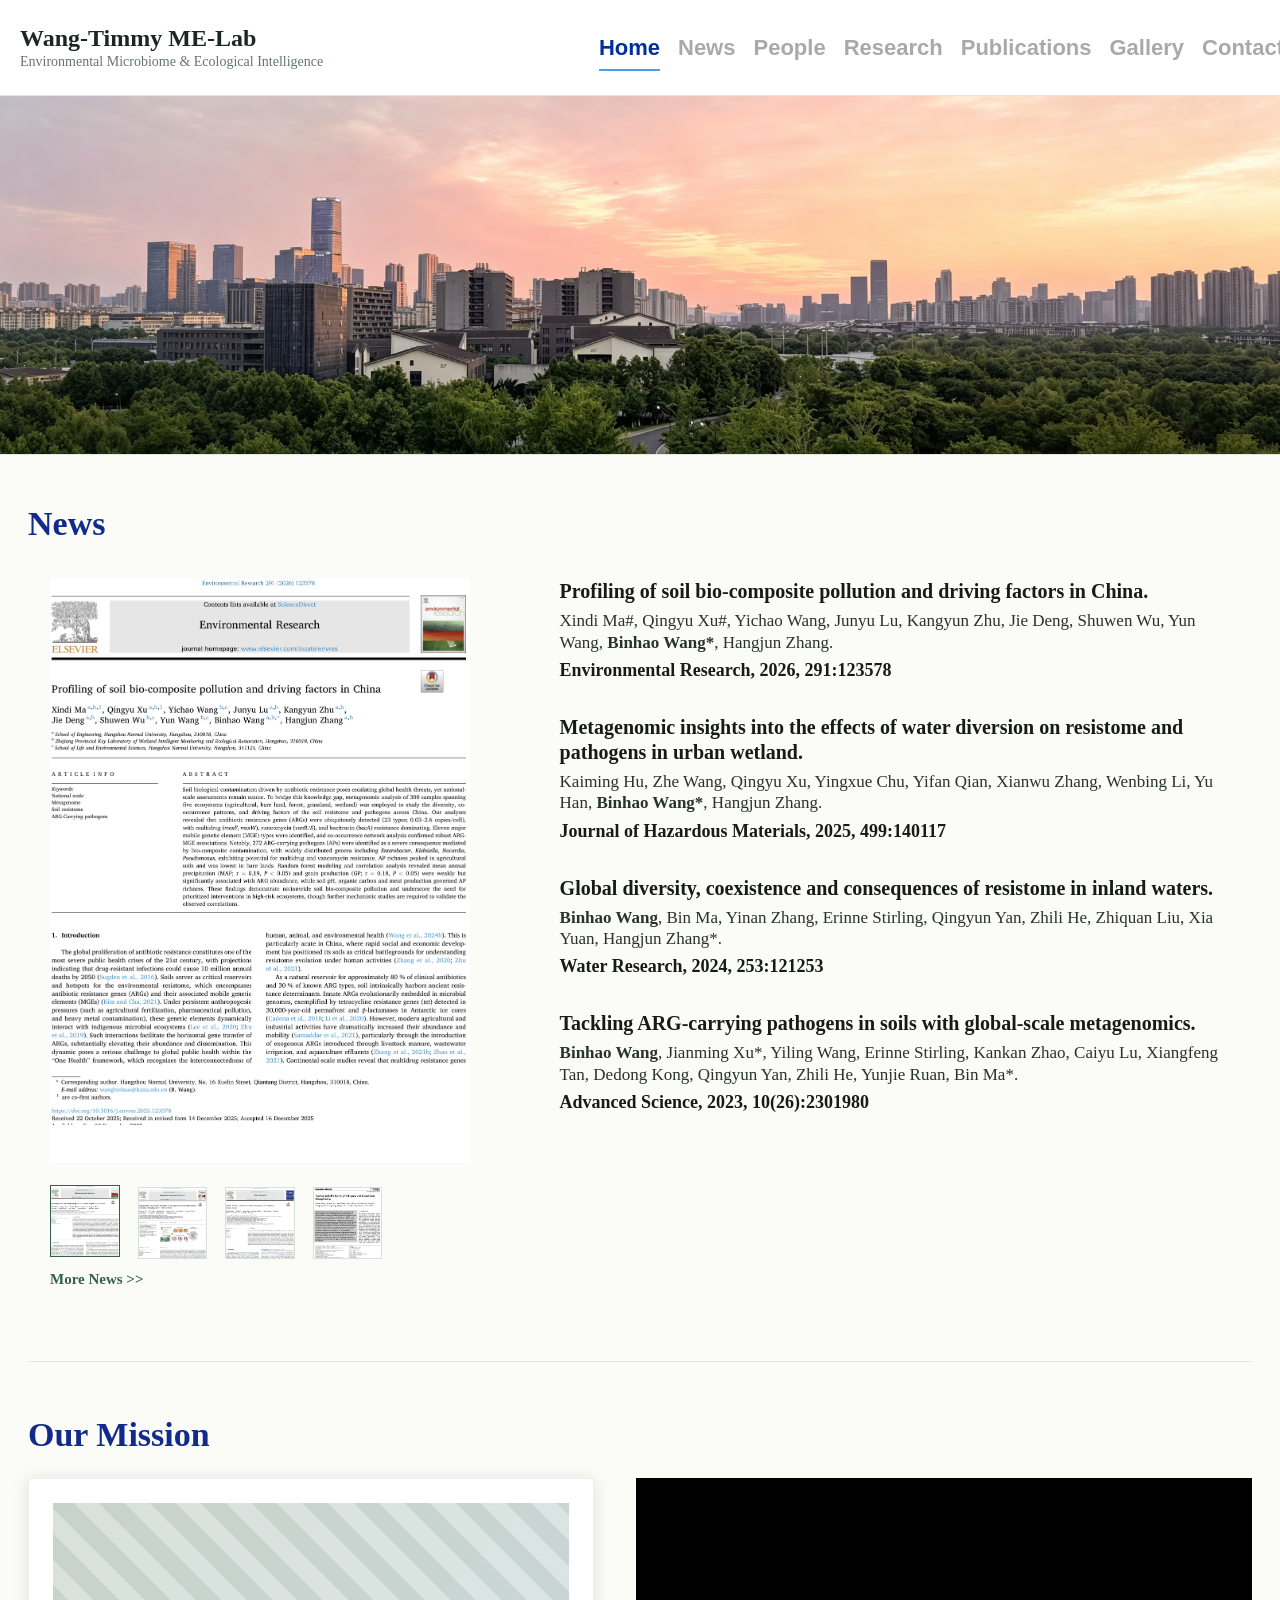
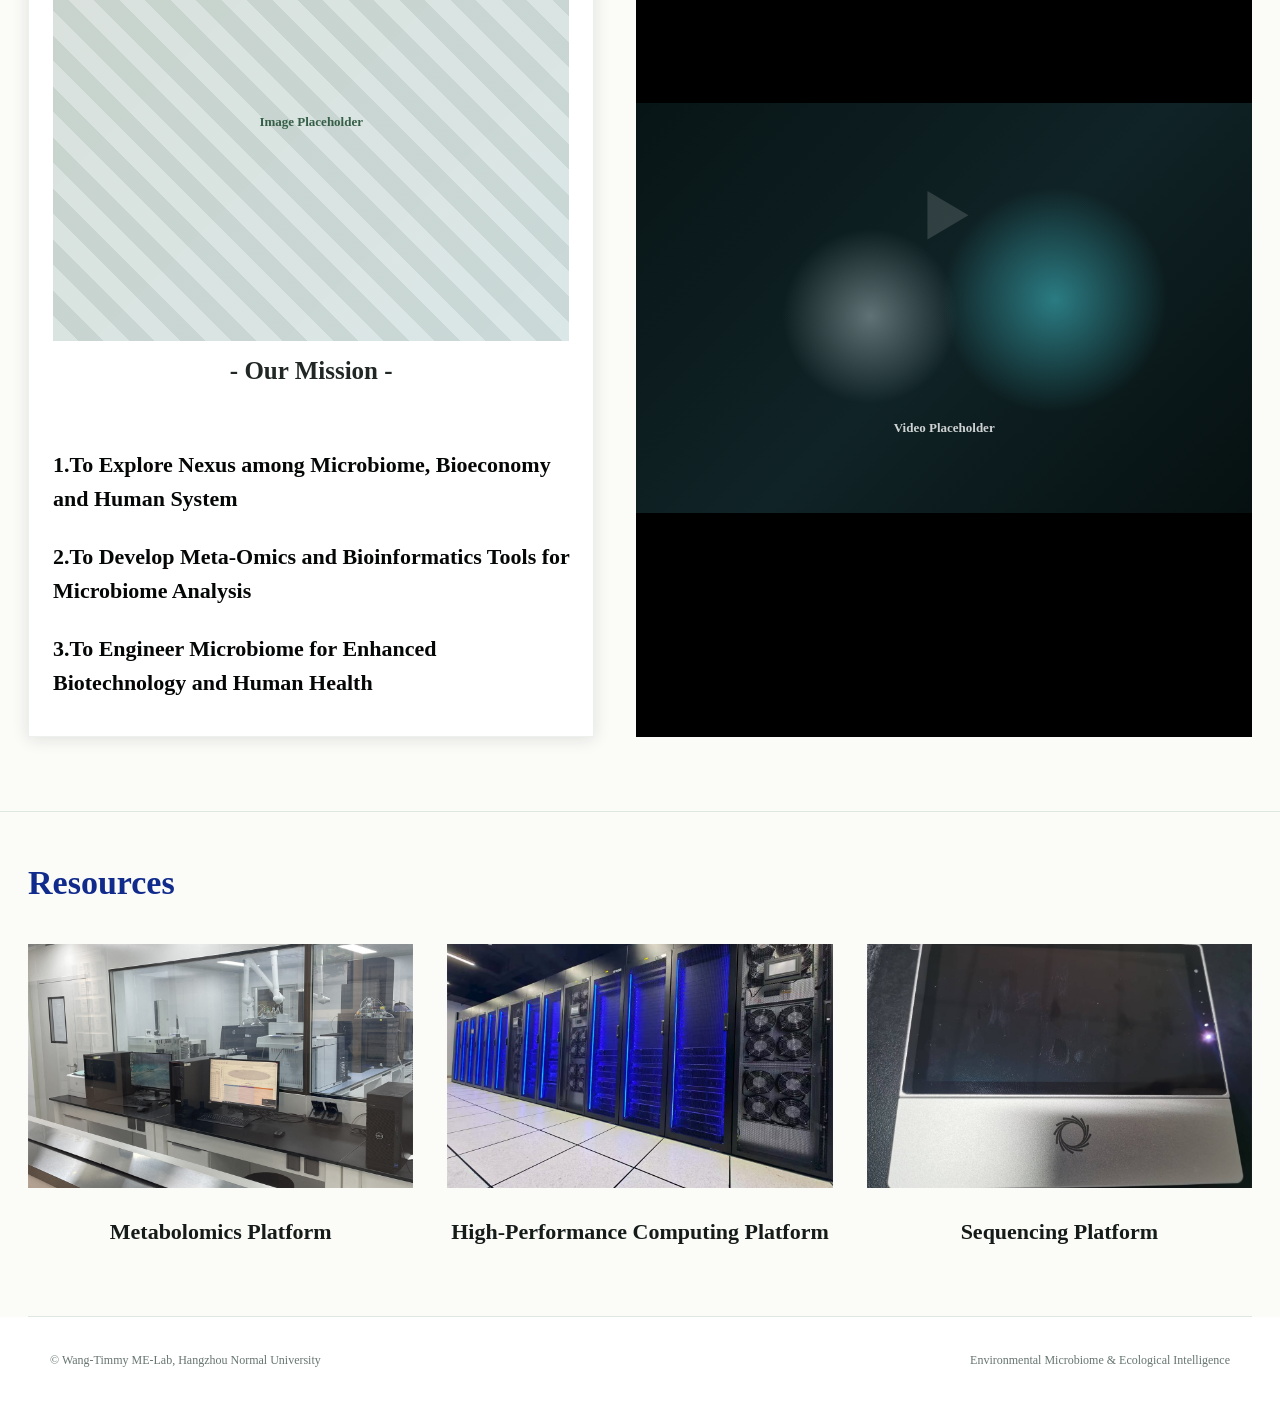
==== index.html @ 876ff4dc "Initial lab website" ====
﻿<!doctype html>
<html lang="en">
  <head>
    <meta charset="UTF-8" />
    <meta name="viewport" content="width=device-width, initial-scale=1.0" />
    <meta
      name="description"
      content="Wang-Timmy ME-Lab, Environmental Microbiome and Ecological Intelligence Laboratory at Hangzhou Normal University."
    />
    <title>Wang-Timmy ME-Lab</title>
    <link rel="stylesheet" href="styles.css" />
  </head>
  <body class="home-page">
    <header class="site-header" data-header>
      <a class="brand" href="index.html" aria-label="Wang-Timmy ME-Lab home">
        <span>
          <strong>Wang-Timmy ME-Lab</strong>
          <small>Environmental Microbiome & Ecological Intelligence</small>
        </span>
      </a>

      <button class="nav-toggle" type="button" aria-label="Open navigation" aria-expanded="false" data-nav-toggle>
        <span></span><span></span><span></span>
      </button>

      <nav class="main-nav" aria-label="Primary navigation" data-nav>
        <a class="is-active" href="index.html">Home</a>
        <a href="news.html">News</a>
        <a href="people.html">People</a>
        <a href="research.html">Research</a>
        <a href="publications.html">Publications</a>
        <a href="gallery.html">Gallery</a>
        <a href="contact.html">Contact</a>
      </nav>
    </header>

    <main>
      <section class="home-hero" aria-label="City and campus panorama">
        <img src="assets/home-city-panorama.png" alt="A panoramic city skyline at sunset with campus buildings and green landscape" />
      </section>

      <section class="home-section news-section" id="news">
        <h1 class="news-heading">News</h1>
        <div class="news-feature-layout">
          <section class="paper-carousel" aria-label="Featured paper covers">
            <div class="paper-stage" data-carousel-stage>
              <article class="paper-slide is-active" data-carousel-slide>
                <img
                  src="assets/paper-environmental-research-2026-cropped.png"
                  alt="First page of the Environmental Research article on soil bio-composite pollution in China"
                />
              </article>
              <article class="paper-slide" data-carousel-slide>
                <img
                  src="assets/paper-jhm-2025-cropped.png"
                  alt="First page of the Journal of Hazardous Materials article on water replenishment, resistome, and pathogens in urban wetland"
                />
              </article>
              <article class="paper-slide" data-carousel-slide>
                <img
                  src="assets/paper-water-research-2024-cropped.png"
                  alt="First page of the Water Research article on resistome in inland waters"
                />
              </article>
              <article class="paper-slide" data-carousel-slide>
                <img
                  src="assets/paper-advanced-science-2023-cropped.png"
                  alt="First page of the Advanced Science article on soil ARG-carrying pathogens"
                />
              </article>
            </div>
            <div class="paper-thumbs" aria-label="Paper cover thumbnails">
              <button class="is-active" type="button" data-carousel-dot aria-label="Show paper cover 1">
                <img src="assets/paper-environmental-research-2026-cropped.png" alt="" />
              </button>
              <button type="button" data-carousel-dot aria-label="Show paper cover 2">
                <img src="assets/paper-jhm-2025-cropped.png" alt="" />
              </button>
              <button type="button" data-carousel-dot aria-label="Show paper cover 3">
                <img src="assets/paper-water-research-2024-cropped.png" alt="" />
              </button>
              <button type="button" data-carousel-dot aria-label="Show paper cover 4">
                <img src="assets/paper-advanced-science-2023-cropped.png" alt="" />
              </button>
            </div>
          </section>

          <section class="news-list" aria-label="Featured publications">
            <article class="news-row">
              <a href="publications.html">
                <h3>Profiling of soil bio-composite pollution and driving factors in China.</h3>
                <p>
                  Xindi Ma#, Qingyu Xu#, Yichao Wang, Junyu Lu, Kangyun Zhu, Jie Deng, Shuwen Wu, Yun Wang,
                  <strong>Binhao Wang*</strong>, Hangjun Zhang.
                </p>
              </a>
              <time datetime="2026">Environmental Research, 2026, 291:123578</time>
            </article>
            <article class="news-row">
              <a href="publications.html">
                <h3>Metagenomic insights into the effects of water diversion on resistome and pathogens in urban wetland.</h3>
                <p>
                  Kaiming Hu, Zhe Wang, Qingyu Xu, Yingxue Chu, Yifan Qian, Xianwu Zhang, Wenbing Li, Yu Han,
                  <strong>Binhao Wang*</strong>, Hangjun Zhang.
                </p>
              </a>
              <time datetime="2025">Journal of Hazardous Materials, 2025, 499:140117</time>
            </article>
            <article class="news-row">
              <a href="publications.html">
                <h3>Global diversity, coexistence and consequences of resistome in inland waters.</h3>
                <p>
                  <strong>Binhao Wang</strong>, Bin Ma, Yinan Zhang, Erinne Stirling, Qingyun Yan, Zhili He,
                  Zhiquan Liu, Xia Yuan, Hangjun Zhang*.
                </p>
              </a>
              <time datetime="2024">Water Research, 2024, 253:121253</time>
            </article>
            <article class="news-row">
              <a href="publications.html">
                <h3>Tackling ARG-carrying pathogens in soils with global-scale metagenomics.</h3>
                <p>
                  <strong>Binhao Wang</strong>, Jianming Xu*, Yiling Wang, Erinne Stirling, Kankan Zhao, Caiyu Lu,
                  Xiangfeng Tan, Dedong Kong, Qingyun Yan, Zhili He, Yunjie Ruan, Bin Ma*.
                </p>
              </a>
              <time datetime="2023">Advanced Science, 2023, 10(26):2301980</time>
            </article>
          </section>
        </div>
        <a class="more-link" href="news.html">More News &gt;&gt;</a>
      </section>

      <section class="home-section mission-section" id="mission">
        <h2 class="mission-heading">Our Mission</h2>
        <div class="mission-layout">
          <article class="mission-card">
            <div class="mission-image-placeholder" aria-label="Lab group photo placeholder">
              <span>Image Placeholder</span>
            </div>
            <h3>- Our Mission -</h3>
            <ol class="mission-list">
              <li>To Explore Nexus among Microbiome, Bioeconomy and Human System</li>
              <li>To Develop Meta-Omics and Bioinformatics Tools for Microbiome Analysis</li>
              <li>To Engineer Microbiome for Enhanced Biotechnology and Human Health</li>
            </ol>
          </article>
          <aside class="mission-video-placeholder" aria-label="Mission video placeholder">
            <div>
              <span>Video Placeholder</span>
            </div>
          </aside>
        </div>
      </section>

      <section class="home-section resources-section" id="resources">
        <h2 class="resources-heading">Resources</h2>
        <div class="resource-grid">
          <article class="resource-card">
            <img src="assets/resource-metabolomics-platform.png" alt="Metabolomics Platform" />
            <h3>Metabolomics Platform</h3>
          </article>
          <article class="resource-card">
            <img src="assets/resource-hpc-platform.png" alt="High-Performance Computing Platform" />
            <h3>High-Performance Computing Platform</h3>
          </article>
          <article class="resource-card">
            <img src="assets/resource-sequencing-platform.png" alt="Sequencing Platform" />
            <h3>Sequencing Platform</h3>
          </article>
        </div>
      </section>
    </main>

    <footer class="site-footer">
      <p>&copy; Wang-Timmy ME-Lab, Hangzhou Normal University</p>
      <p>Environmental Microbiome & Ecological Intelligence</p>
    </footer>

    <script src="script.js"></script>
  </body>
</html>
---- styles.css ----
:root {
  --ink: #1b2722;
  --muted: #66756f;
  --line: #dfe7e2;
  --paper: #fbfbf8;
  --white: #ffffff;
  --soft: #eef5f1;
  --moss: #355f47;
  --moss-light: #6c927b;
  --water: #267d8f;
  --gold: #b98731;
  --max: 1180px;
  --shadow: 0 18px 50px rgba(27, 39, 34, 0.1);
}

* {
  box-sizing: border-box;
}

[hidden] {
  display: none !important;
}

html {
  scroll-behavior: smooth;
}

body {
  margin: 0;
  color: var(--ink);
  background: var(--paper);
  font-family: Georgia, "Times New Roman", serif;
  line-height: 1.62;
}

body.nav-open {
  overflow: hidden;
}

body.lightbox-open {
  overflow: hidden;
}

img {
  display: block;
  max-width: 100%;
}

a {
  color: inherit;
  text-decoration: none;
}

.site-header {
  position: relative;
  z-index: 10;
  display: flex;
  align-items: center;
  justify-content: space-between;
  min-height: 96px;
  padding: 18px max(20px, calc((100vw - 1320px) / 2));
  background: rgba(255, 255, 255, 0.96);
  border-bottom: 1px solid var(--line);
  transition: box-shadow 180ms ease;
}

.site-header.is-scrolled {
  box-shadow: var(--shadow);
}

.brand {
  display: inline-flex;
  align-items: center;
  min-width: 430px;
}

.brand strong,
.brand small {
  display: block;
}

.brand strong {
  font-size: 27px;
  line-height: 1.15;
}

.brand small {
  color: var(--muted);
  font-size: 16px;
  line-height: 1.25;
}

.main-nav {
  display: flex;
  align-items: center;
  justify-content: flex-end;
  gap: 18px;
  font-family: "Segoe UI", "Helvetica Neue", Arial, sans-serif;
  font-size: 22px;
  font-weight: 700;
  margin-left: auto;
  transform: translateX(24px);
}

.main-nav a {
  position: relative;
  padding: 8px 0;
  color: #a9a9a9;
}

.main-nav a::after {
  position: absolute;
  left: 0;
  bottom: 2px;
  width: 0;
  height: 2px;
  content: "";
  background: #4b9ee8;
  transition: width 160ms ease;
}

.main-nav a:hover,
.main-nav a.is-active {
  color: #002f9f;
}

.main-nav a:hover::after,
.main-nav a.is-active::after {
  width: 100%;
}

.nav-toggle {
  display: none;
  width: 42px;
  height: 42px;
  padding: 0;
  border: 1px solid var(--line);
  border-radius: 4px;
  background: var(--white);
}

.nav-toggle span {
  display: block;
  width: 20px;
  height: 2px;
  margin: 5px auto;
  background: var(--ink);
}

.home-hero {
  width: 100%;
  background: #dcefe8;
  border-bottom: 1px solid var(--line);
}

.home-hero img {
  width: 100%;
  height: clamp(260px, 28vw, 450px);
  object-fit: cover;
  object-position: center center;
}

.section-kicker {
  margin: 0 0 12px;
  color: var(--gold);
  font-size: 12px;
  font-weight: 700;
  letter-spacing: 0.02em;
  text-transform: uppercase;
}

.home-section {
  width: min(var(--max), calc(100% - 56px));
  margin: 0 auto;
  padding: 70px 0;
  border-bottom: 1px solid var(--line);
}

.news-section {
  width: min(1480px, calc(100% - 56px));
  padding-top: 52px;
}

.news-heading {
  margin: 0 0 38px;
  color: #102b8c;
  font-family: Georgia, "Times New Roman", serif;
  font-size: 46px;
  font-weight: 700;
  line-height: 1;
}

.news-feature-layout {
  display: grid;
  grid-template-columns: minmax(320px, 420px) minmax(560px, 1fr);
  gap: clamp(46px, 7vw, 110px);
  align-items: start;
  max-width: 1180px;
  margin: 0 auto;
}

.paper-carousel {
  min-width: 0;
}

.paper-stage {
  position: relative;
  aspect-ratio: 0.72;
  min-height: 0;
  overflow: hidden;
  background: var(--white);
  border: 0;
}

.paper-slide {
  position: absolute;
  inset: 0;
  opacity: 0;
  transition: opacity 260ms ease;
}

.paper-slide.is-active {
  opacity: 1;
}

.paper-slide img {
  width: 100%;
  height: 100%;
  object-fit: contain;
  object-position: top center;
  background: var(--white);
}

.paper-cover-placeholder {
  display: grid;
  align-content: start;
  height: 100%;
  padding: 34px;
  background:
    linear-gradient(#dd4938 0 7px, transparent 7px),
    linear-gradient(180deg, #ffffff, #f6f6f3);
  border: 1px solid #f0f0ed;
}

.paper-cover-placeholder span {
  display: block;
  margin-top: 14px;
  color: #111;
  font-family: Georgia, "Times New Roman", serif;
  font-size: 27px;
  font-weight: 700;
  letter-spacing: -0.02em;
}

.paper-cover-placeholder strong {
  display: block;
  max-width: 600px;
  margin-top: 72px;
  color: #111;
  font-size: clamp(32px, 3.5vw, 54px);
  line-height: 1.07;
}

.paper-cover-placeholder small {
  align-self: end;
  margin-top: auto;
  color: #8b9691;
  font-size: 14px;
}

.paper-thumbs {
  display: grid;
  grid-template-columns: repeat(5, 1fr);
  gap: 18px;
  margin-top: 24px;
}

.paper-thumbs button {
  height: 72px;
  padding: 0;
  cursor: pointer;
  overflow: hidden;
  background: var(--white);
  border: 1px solid #d8e0db;
  transition: border-color 160ms ease, transform 160ms ease;
}

.paper-thumbs button img {
  width: 100%;
  height: 100%;
  object-fit: cover;
  object-position: top center;
}

.paper-thumbs button:hover,
.paper-thumbs button.is-active {
  border-color: var(--moss);
  transform: translateY(-2px);
}

.section-title {
  display: grid;
  grid-template-columns: 260px 1fr;
  gap: 56px;
  align-items: start;
}

.section-title h2 {
  margin: 0;
  font-size: clamp(32px, 3.6vw, 50px);
  font-weight: 500;
  line-height: 1.08;
}

.news-list {
  margin-top: 0;
  border-top: 0;
}

.news-row {
  display: block;
  padding: 0 0 30px;
  border-bottom: 0;
}

.news-row h3 {
  margin: 0 0 6px;
  color: #161b1a;
  font-family: Georgia, "Times New Roman", serif;
  font-size: 23px;
  font-weight: 700;
  line-height: 1.25;
  transition: color 160ms ease;
}

.news-row p {
  max-width: 760px;
  margin: 0;
  color: #28322e;
  font-size: 20px;
  line-height: 1.25;
}

.news-row time {
  display: block;
  margin-top: 3px;
  color: #161b1a;
  font-size: 21px;
  font-weight: 700;
  text-align: left;
}

.news-row:hover h3 {
  color: var(--moss);
}

.more-link {
  display: inline-flex;
  margin-top: 8px;
  color: var(--moss);
  font-weight: 700;
}

.mission-section {
  width: 100%;
  max-width: none;
  padding: 56px max(28px, calc((100vw - 1480px) / 2)) 74px;
  background: var(--paper);
}

.mission-heading {
  margin: 0 0 26px;
  color: #102b8c;
  font-family: Georgia, "Times New Roman", serif;
  font-size: 46px;
  font-weight: 700;
  line-height: 1;
}

.mission-layout {
  display: grid;
  grid-template-columns: minmax(440px, 0.92fr) minmax(520px, 1fr);
  gap: 42px;
  align-items: stretch;
}

.mission-card {
  padding: 24px 24px 36px;
  background: var(--white);
  border: 1px solid #edf0ed;
  box-shadow: 0 2px 16px rgba(27, 39, 34, 0.12);
}

.mission-image-placeholder {
  display: grid;
  place-items: center;
  min-height: 438px;
  background:
    linear-gradient(135deg, rgba(53, 95, 71, 0.14), rgba(38, 125, 143, 0.12)),
    repeating-linear-gradient(45deg, rgba(255, 255, 255, 0.72) 0 18px, rgba(255, 255, 255, 0.22) 18px 36px),
    #d7ded9;
}

.mission-image-placeholder span {
  color: var(--moss);
  font-size: 15px;
  font-weight: 700;
}

.mission-card h3 {
  margin: 10px 0 56px;
  color: #202725;
  font-size: 30px;
  font-weight: 700;
  text-align: center;
}

.mission-list {
  display: grid;
  gap: 24px;
  margin: 0;
  padding: 0;
  list-style: none;
  counter-reset: mission;
}

.mission-list li {
  counter-increment: mission;
  color: #050706;
  font-family: Georgia, "Times New Roman", serif;
  font-size: 26px;
  font-weight: 700;
  line-height: 1.55;
}

.mission-list li::before {
  content: counter(mission) ".";
}

.mission-video-placeholder {
  display: grid;
  min-height: 680px;
  background: #000;
}

.mission-video-placeholder div {
  display: grid;
  place-items: center;
  align-self: center;
  min-height: 410px;
  background:
    radial-gradient(circle at 68% 48%, rgba(60, 180, 190, 0.62), transparent 24%),
    radial-gradient(circle at 38% 52%, rgba(230, 245, 250, 0.38), transparent 20%),
    linear-gradient(135deg, #081516, #102326 52%, #061010);
}

.mission-video-placeholder span {
  color: rgba(255, 255, 255, 0.8);
  font-size: 17px;
  font-weight: 700;
}

.mission-video-placeholder div::before {
  width: 76px;
  height: 76px;
  margin-bottom: 14px;
  content: "";
  background: rgba(255, 255, 255, 0.14);
  clip-path: polygon(28% 18%, 28% 82%, 82% 50%);
}

.resources-section {
  width: min(1480px, calc(100% - 56px));
  padding-top: 54px;
}

.resources-heading {
  margin: 0 0 44px;
  color: #102b8c;
  font-family: Georgia, "Times New Roman", serif;
  font-size: 46px;
  font-weight: 700;
  line-height: 1;
}

.resource-grid {
  display: grid;
  grid-template-columns: repeat(3, 1fr);
  gap: 34px;
  margin-top: 0;
}

.resource-card {
  background: transparent;
}

.resource-card:hover {
  transform: none;
  box-shadow: none;
}

.resource-card img {
  width: 100%;
  aspect-ratio: 1200 / 760;
  object-fit: cover;
  background: var(--white);
}

.resource-placeholder {
  position: relative;
  height: clamp(210px, 20vw, 330px);
  overflow: hidden;
  background:
    linear-gradient(135deg, rgba(53, 95, 71, 0.16), rgba(38, 125, 143, 0.18)),
    repeating-linear-gradient(45deg, rgba(255, 255, 255, 0.68) 0 18px, rgba(255, 255, 255, 0.22) 18px 36px),
    #d7ded9;
}

.resource-placeholder::after {
  position: absolute;
  inset: 50% auto auto 50%;
  content: "Image Placeholder";
  color: var(--moss);
  font-size: 13px;
  font-weight: 700;
  transform: translate(-50%, -50%);
  white-space: nowrap;
}

.resource-card h3 {
  margin: 30px 0 0;
  color: #151b19;
  font-size: 26px;
  font-weight: 700;
  line-height: 1.25;
  text-align: center;
}

.home-page .brand strong {
  font-size: 24px;
}

.home-page .brand small {
  font-size: 14px;
}

.home-page .main-nav {
  gap: 18px;
  transform: translateX(24px);
}

.home-page .news-heading,
.home-page .mission-heading,
.home-page .resources-heading {
  font-size: 34px;
}

.home-page .news-row h3 {
  font-size: 20px;
}

.home-page .news-row p {
  font-size: 17px;
}

.home-page .news-row time {
  font-size: 18px;
}

.home-page .more-link {
  display: flex;
  width: min(1180px, 100%);
  margin: 8px auto 0;
  font-size: 15px;
}

.home-page .mission-image-placeholder span,
.home-page .mission-video-placeholder span {
  font-size: 13px;
}

.home-page .mission-card h3 {
  font-size: 25px;
}

.home-page .mission-list li {
  font-size: 22px;
}

.home-page .resource-card h3 {
  font-size: 22px;
}

.home-page .site-footer {
  font-size: 12px;
}

.site-footer {
  display: flex;
  justify-content: space-between;
  gap: 24px;
  padding: 34px max(28px, calc((100vw - var(--max)) / 2));
  color: var(--muted);
  background: var(--white);
  font-size: 13px;
}

.site-footer p {
  margin: 0;
}

.news-page {
  width: min(1180px, calc(100% - 64px));
  margin: 0 auto;
  transform: translateX(40px);
  padding: 74px 0 70px;
}

.page-news-heading {
  margin: 0 0 44px;
  color: #102b8c;
  font-family: Georgia, "Times New Roman", serif;
  font-size: 52px;
  font-weight: 700;
  line-height: 1;
}

.news-page-list {
  display: grid;
  gap: 52px;
}

.news-page-item {
  display: grid;
  grid-template-columns: minmax(320px, 460px) minmax(380px, 1fr);
  gap: clamp(36px, 5vw, 82px);
  align-items: center;
}

.news-page-image-placeholder {
  display: grid;
  place-items: center;
  min-height: 420px;
  background:
    linear-gradient(135deg, rgba(53, 95, 71, 0.16), rgba(38, 125, 143, 0.18)),
    repeating-linear-gradient(45deg, rgba(255, 255, 255, 0.68) 0 18px, rgba(255, 255, 255, 0.22) 18px 36px),
    #d7ded9;
}

.news-page-image-placeholder span {
  color: var(--moss);
  font-size: 15px;
  font-weight: 700;
}

.news-photo-carousel {
  position: relative;
  width: min(460px, 100%);
  min-width: 0;
}

.news-photo-stage {
  position: relative;
  aspect-ratio: 900 / 620;
  overflow: hidden;
  background: var(--white);
}

.news-image-button {
  position: absolute;
  inset: 0;
  display: block;
  width: 100%;
  height: 100%;
  padding: 0;
  cursor: zoom-in;
  overflow: hidden;
  background: var(--white);
  border: 0;
  opacity: 0;
  transition: opacity 220ms ease;
}

.news-image-button.is-active {
  opacity: 1;
  z-index: 1;
}

.news-image-button img {
  width: 100%;
  height: 100%;
  aspect-ratio: 900 / 620;
  object-fit: cover;
  background: var(--white);
  transition: transform 180ms ease, filter 180ms ease;
}

.news-image-button:hover img {
  filter: brightness(1.04);
  transform: scale(1.025);
}

.news-photo-nav {
  position: absolute;
  top: 50%;
  z-index: 3;
  display: grid;
  place-items: center;
  width: 38px;
  height: 38px;
  padding: 0;
  cursor: pointer;
  color: var(--white);
  background: rgba(17, 27, 23, 0.56);
  border: 1px solid rgba(255, 255, 255, 0.42);
  font-family: Georgia, "Times New Roman", serif;
  font-size: 26px;
  line-height: 1;
  transform: translateY(-50%);
}

.news-photo-prev {
  left: 12px;
}

.news-photo-next {
  right: 12px;
}

.news-photo-dots {
  display: flex;
  justify-content: center;
  gap: 8px;
  margin-top: 14px;
}

.news-photo-dots button {
  width: 9px;
  height: 9px;
  padding: 0;
  cursor: pointer;
  background: #c7d6cf;
  border: 0;
  border-radius: 50%;
}

.news-photo-dots button.is-active {
  background: var(--moss);
}

.image-lightbox {
  position: fixed;
  inset: 0;
  z-index: 100;
  display: grid;
  place-items: center;
  padding: 48px;
  background: rgba(6, 12, 10, 0.82);
}

.image-lightbox[hidden] {
  display: none;
}

.image-lightbox img {
  max-width: min(1100px, 92vw);
  max-height: 86vh;
  object-fit: contain;
  background: var(--white);
}

.image-lightbox-close {
  position: fixed;
  top: 20px;
  right: 24px;
  width: 44px;
  height: 44px;
  cursor: pointer;
  color: var(--white);
  background: rgba(255, 255, 255, 0.12);
  border: 1px solid rgba(255, 255, 255, 0.36);
  font-size: 34px;
  line-height: 1;
}

.news-page-copy {
  display: grid;
  justify-items: center;
  text-align: center;
}

.news-page-item-compact .news-page-copy {
  align-self: stretch;
  align-content: center;
}

.news-page-item-compact .news-page-copy p {
  margin-top: 0;
}

.news-page-item-compact .news-page-copy time {
  margin-top: 28px;
}

.news-page-copy h2 {
  max-width: 680px;
  margin: 0;
  color: #111;
  font-size: 22px;
  font-weight: 500;
  line-height: 1.35;
}

.news-page-copy p {
  max-width: 600px;
  margin: 44px 0 0;
  color: #111;
  font-size: 20px;
  line-height: 1.35;
}

.news-page-copy time {
  display: block;
  margin-top: 34px;
  color: #111;
  font-size: 20px;
  line-height: 1;
}

.people-page {
  min-height: calc(100vh - 96px);
  padding: 98px max(28px, calc((100vw - 1120px) / 2)) 100px;
  background: var(--white);
}

.pi-profile {
  display: grid;
  grid-template-columns: 360px minmax(420px, 1fr);
  gap: 36px;
  align-items: center;
}

.pi-photo-panel {
  overflow: hidden;
  border-radius: 0;
  box-shadow: none;
}

.pi-photo-panel img {
  width: 100%;
  height: 540px;
  object-fit: cover;
  object-position: center top;
}

.pi-copy {
  min-width: 0;
  color: #222;
}

.pi-copy h1 {
  margin: 0 0 10px;
  color: #000;
  font-family: Georgia, "Times New Roman", serif;
  font-size: 28px;
  font-weight: 700;
  line-height: 1.2;
}

.pi-role {
  margin: 0 0 76px;
  color: #2b2b2b;
  font-size: 28px;
  line-height: 1.3;
}

.pi-contact-block {
  margin-top: 46px;
  color: #2b2b2b;
  font-size: 24px;
  line-height: 1.45;
}

.pi-contact-block p {
  margin: 0 0 10px;
}

.pi-contact-block strong {
  color: #000;
  font-weight: 500;
}

.pi-contact-block a {
  color: #0047ff;
  text-decoration: underline;
}

.student-section {
  margin-top: 84px;
}

.student-section h2 {
  margin: 0 0 42px;
  color: #102b8c;
  font-size: 32px;
  font-weight: 800;
  line-height: 1.15;
}

.student-grid {
  display: grid;
  grid-template-columns: repeat(auto-fit, minmax(220px, 260px));
  gap: 42px;
  align-items: start;
}

.student-card {
  text-align: center;
}

.student-photo {
  display: flex;
  align-items: center;
  justify-content: center;
  width: 100%;
  aspect-ratio: 3 / 4;
  overflow: hidden;
  background: #eef5f8;
}

.student-photo img {
  width: 100%;
  height: 100%;
  object-fit: contain;
  object-position: center;
}

.student-card h3 {
  margin: 22px 0 7px;
  color: #000;
  font-size: 20px;
  font-weight: 800;
  line-height: 1.2;
}

.student-card p {
  margin: 0;
  color: #222;
  font-size: 18px;
  line-height: 1.35;
}

.research-page {
  min-height: calc(100vh - 96px);
  padding: 0 max(28px, calc((100vw - 1500px) / 2)) 88px;
  background: var(--white);
}

.research-intro {
  padding-top: 0;
}

.research-bar {
  display: flex;
  align-items: center;
  min-height: 58px;
  padding: 0 8px;
  background: #cfe6cc;
}

.research-bar h1 {
  margin: 0;
  color: #18251f;
  font-family: Georgia, "Times New Roman", serif;
  font-size: 22px;
  font-weight: 700;
  line-height: 1;
  text-decoration: underline;
}

.research-intro-copy {
  padding: 24px 22px 26px;
  color: #000;
  font-size: 22px;
  line-height: 1.5;
}

.research-intro-copy p {
  margin: 0 0 4px;
}

.research-intro-copy ol {
  display: grid;
  gap: 4px;
  margin: 0;
  padding-left: 40px;
}

.research-intro-copy li {
  padding-left: 2px;
}

.research-topic {
  padding-top: 20px;
}

.research-domain-title {
  margin: 0 0 46px;
  color: #cf3b48;
  font-size: 24px;
  font-weight: 700;
  line-height: 1.2;
  text-align: center;
}

.research-topic h2 {
  margin: 0 0 64px;
  color: #102b8c;
  font-family: Georgia, "Times New Roman", serif;
  font-size: 24px;
  font-weight: 700;
  line-height: 1.25;
}

.research-figure {
  width: min(820px, 100%);
  margin: 0 auto;
}

.research-figure img {
  width: 100%;
  height: auto;
  border: 0;
}

.research-figure figcaption {
  margin-top: 18px;
  color: #2c3833;
  font-size: 14px;
  line-height: 1.45;
  text-align: center;
}

.publications-page {
  width: min(1320px, calc(100% - 64px));
  margin: 0 auto;
  padding: 56px 0 88px;
}

.publications-hero {
  display: grid;
  gap: 12px;
  padding-bottom: 36px;
  border-bottom: 1px solid var(--line);
}

.publications-hero h1 {
  margin: 0;
  color: #102b8c;
  font-family: Georgia, "Times New Roman", serif;
  font-size: clamp(38px, 4vw, 56px);
  font-weight: 700;
  line-height: 1;
}

.publications-hero p:last-child {
  max-width: 780px;
  margin: 0;
  color: #293632;
  font-size: 20px;
  line-height: 1.45;
}

.publication-section {
  padding-top: 44px;
}

.publication-section-head {
  display: flex;
  align-items: end;
  justify-content: space-between;
  gap: 24px;
  margin-bottom: 20px;
}

.publication-section-head h2 {
  margin: 0;
  color: #16231f;
  font-family: Georgia, "Times New Roman", serif;
  font-size: 30px;
  font-weight: 700;
  line-height: 1.15;
}

.publication-section-head span {
  color: var(--muted);
  font-size: 15px;
  line-height: 1.4;
  white-space: nowrap;
}

.publication-records {
  display: grid;
  gap: 0;
  margin: 0;
  padding: 0;
  list-style: none;
  counter-reset: publication;
}

.publication-record {
  display: grid;
  grid-template-columns: 76px 1fr;
  gap: 22px;
  padding: 19px 0;
  border-top: 1px solid var(--line);
  counter-increment: publication;
}

.publication-record:last-child {
  border-bottom: 1px solid var(--line);
}

.publication-record p {
  position: relative;
  margin: 0;
  color: #17201d;
  font-size: 18px;
  line-height: 1.45;
}

.publication-record p::before {
  content: counter(publication) ". ";
  color: #102b8c;
  font-weight: 700;
}

.publication-video-link {
  display: inline-flex;
  align-items: center;
  margin-left: 10px;
  color: #102b8c;
  font-weight: 700;
  text-decoration: underline;
  text-underline-offset: 3px;
}

.publication-video-link:hover {
  color: var(--moss);
}

.publication-year {
  display: inline-flex;
  align-items: center;
  justify-content: center;
  align-self: start;
  min-height: 30px;
  padding: 3px 8px;
  color: #102b8c;
  background: #eef5f1;
  border: 1px solid #d7e6dd;
  font-size: 14px;
  font-weight: 700;
  line-height: 1;
  text-align: center;
  white-space: nowrap;
}

.patent-section .publication-record p {
  font-family: Georgia, "Times New Roman", "SimSun", serif;
}

.video-section {
  scroll-margin-top: 24px;
}

.publication-video-grid {
  display: grid;
  grid-template-columns: repeat(auto-fill, minmax(220px, 1fr));
  gap: 24px;
  align-items: start;
}

.publication-video-card {
  position: relative;
  min-width: 0;
  overflow: hidden;
  scroll-margin-top: 120px;
  border: 2px solid transparent;
  transition: transform 180ms ease, filter 180ms ease, box-shadow 180ms ease;
}

.publication-video-card::after {
  position: absolute;
  pointer-events: none;
  content: "";
  opacity: 0;
}

.publication-video-card::after {
  inset: 0;
  background: linear-gradient(
    110deg,
    transparent 0%,
    transparent 28%,
    rgba(255, 255, 255, 0.72) 42%,
    rgba(255, 229, 162, 0.62) 50%,
    rgba(255, 255, 255, 0.72) 58%,
    transparent 72%,
    transparent 100%
  );
  mix-blend-mode: screen;
  transform: translateX(-135%);
}

.publication-video-card video {
  display: block;
  width: 100%;
  aspect-ratio: 16 / 9;
  background: #000;
}

.publication-video-card.is-highlighted {
  transform: translateY(-2px);
  filter: saturate(1.08);
  animation: video-pulse-ring 1800ms ease-out 3 forwards;
}

.publication-video-card.is-highlighted::after {
  opacity: 1;
  animation: video-sheen 1300ms ease-out 2 forwards;
}

@keyframes video-pulse-ring {
  0% {
    border-color: rgba(185, 135, 49, 0);
    box-shadow: 0 0 0 0 rgba(185, 135, 49, 0.44), 0 0 0 rgba(185, 135, 49, 0);
  }

  34% {
    border-color: rgba(185, 135, 49, 0.9);
    box-shadow: 0 0 0 8px rgba(185, 135, 49, 0.2), 0 0 32px rgba(185, 135, 49, 0.34);
  }

  70% {
    border-color: rgba(185, 135, 49, 0.45);
    box-shadow: 0 0 0 16px rgba(185, 135, 49, 0.04), 0 0 22px rgba(185, 135, 49, 0.18);
  }

  100% {
    border-color: rgba(185, 135, 49, 0);
    box-shadow: 0 0 0 22px rgba(185, 135, 49, 0), 0 0 0 rgba(185, 135, 49, 0);
  }
}

@keyframes video-sheen {
  0% {
    opacity: 0;
    transform: translateX(-135%);
  }

  18% {
    opacity: 0.82;
  }

  100% {
    opacity: 0;
    transform: translateX(135%);
  }
}

.gallery-page {
  width: min(1360px, calc(100% - 120px));
  min-height: calc(100vh - 96px);
  margin: 0 auto;
  padding: 54px 0 88px;
  background: var(--white);
}

.gallery-section h1,
.gallery-section h2 {
  margin: 0;
  color: #102b8c;
  font-family: Georgia, "Times New Roman", serif;
  font-size: 42px;
  font-weight: 700;
  line-height: 1.1;
  text-align: center;
}

.gallery-grid {
  display: grid;
  grid-template-columns: repeat(auto-fit, minmax(280px, 360px));
  gap: 64px 54px;
  align-items: start;
  justify-content: start;
  margin-top: 70px;
}

.gallery-item {
  margin: 0;
}

.gallery-image-button {
  display: block;
  width: 100%;
  padding: 0;
  cursor: zoom-in;
  background: transparent;
  border: 0;
}

.gallery-item img {
  width: 100%;
  height: auto;
}

.gallery-item figcaption {
  margin-top: 28px;
  color: #111;
  font-size: 22px;
  line-height: 1;
  text-align: center;
}

.gallery-activities {
  margin-top: 110px;
}

.gallery-empty {
  display: grid;
  place-items: center;
  min-height: 130px;
  margin-top: 32px;
  color: var(--muted);
  border-top: 1px solid var(--line);
}

.gallery-empty span {
  font-size: 16px;
}

.contact-page {
  min-height: calc(100vh - 96px);
  padding: 54px 28px 72px;
  background: var(--white);
}

.contact-panel {
  width: min(1120px, 100%);
  margin: 0 auto;
  color: #000;
  text-align: center;
}

.contact-panel h1 {
  margin: 0;
  color: #071e86;
  font-family: "Segoe UI", "Helvetica Neue", Arial, sans-serif;
  font-size: clamp(26px, 3vw, 36px);
  font-weight: 800;
  line-height: 1.18;
}

.contact-affiliation {
  margin-top: 56px;
  font-family: "Segoe UI", "Helvetica Neue", Arial, sans-serif;
  font-size: 22px;
  line-height: 1.45;
}

.contact-affiliation p,
.contact-address p,
.contact-email p {
  margin: 0;
}

.contact-address {
  margin-top: 54px;
  font-family: "Segoe UI", "Helvetica Neue", Arial, sans-serif;
  font-size: 22px;
  line-height: 1.42;
}

.contact-email {
  margin-top: 68px;
  font-family: "Segoe UI", "Helvetica Neue", Arial, sans-serif;
}

.contact-email h2 {
  margin: 0 0 16px;
  color: #071e86;
  font-size: 22px;
  font-weight: 800;
  line-height: 1.2;
}

.contact-email p {
  font-size: 21px;
  line-height: 1.35;
}

.contact-email a {
  color: #000;
}

.contact-email a:hover {
  color: #002f9f;
  text-decoration: underline;
}

.contact-map {
  width: min(760px, 100%);
  margin: 76px auto 0;
}

.contact-map img {
  width: 100%;
  height: auto;
  border: 0;
}

@media (max-width: 1020px) {
  .site-header {
    padding: 12px 22px;
  }

  .brand {
    min-width: 0;
  }

  .nav-toggle {
    display: block;
  }

  .main-nav {
    position: fixed;
    inset: 96px 0 auto;
    display: none;
    flex-direction: column;
    align-items: stretch;
    gap: 0;
    padding: 10px 24px 24px;
    background: var(--white);
    border-bottom: 1px solid var(--line);
    box-shadow: var(--shadow);
  }

  body.nav-open .main-nav {
    display: flex;
  }

  .main-nav a {
    padding: 13px 0;
    border-bottom: 1px solid var(--line);
  }

  .section-title,
  .news-feature-layout,
  .news-row,
  .mission-layout,
  .resource-grid {
    grid-template-columns: 1fr;
  }

  .section-title {
    gap: 6px;
  }

  .news-row time {
    text-align: left;
  }

  .paper-stage {
    min-height: 440px;
  }

  .news-page-item {
    grid-template-columns: 1fr;
    gap: 32px;
  }

  .news-page-copy p,
  .news-page-copy time {
    margin-top: 28px;
  }

  .pi-profile {
    grid-template-columns: 1fr;
    gap: 38px;
  }

  .pi-photo-panel {
    max-width: 360px;
  }

  .pi-photo-panel img {
    height: 540px;
  }

  .research-intro-copy {
    font-size: 20px;
  }

  .research-topic h2 {
    margin-bottom: 44px;
  }

  .publication-record {
    grid-template-columns: 64px 1fr;
    gap: 16px;
  }

  .gallery-grid {
    grid-template-columns: repeat(auto-fit, minmax(260px, 1fr));
    justify-content: center;
  }

  .contact-affiliation,
  .contact-address {
    font-size: 20px;
  }
}

@media (max-width: 640px) {
  .brand strong {
    font-size: 19px;
  }

  .brand small {
    display: none;
  }

  .home-hero img {
    height: 260px;
  }

  .home-section {
    width: calc(100% - 36px);
    padding: 48px 0;
  }

  .news-heading {
    margin-bottom: 28px;
    font-size: 38px;
  }

  .news-feature-layout {
    gap: 36px;
  }

  .paper-stage {
    min-height: 360px;
  }

  .paper-cover-placeholder {
    padding: 24px;
  }

  .paper-cover-placeholder span {
    font-size: 20px;
  }

  .paper-cover-placeholder strong {
    margin-top: 52px;
    font-size: 28px;
  }

  .paper-thumbs {
    gap: 8px;
  }

  .paper-thumbs button {
    height: 48px;
  }

  .news-row h3 {
    font-size: 20px;
  }

  .news-row p,
  .news-row time {
    font-size: 17px;
  }

  .mission-section {
    padding: 54px 18px;
  }

  .mission-heading {
    font-size: 38px;
  }

  .mission-card {
    padding: 18px 18px 28px;
  }

  .mission-image-placeholder {
    min-height: 280px;
  }

  .mission-card h3 {
    margin-bottom: 34px;
    font-size: 24px;
  }

  .mission-list li {
    font-size: 20px;
  }

  .mission-video-placeholder {
    min-height: 360px;
  }

  .mission-video-placeholder div {
    min-height: 240px;
  }

  .resources-heading {
    margin-bottom: 28px;
    font-size: 38px;
  }

  .resource-grid {
    gap: 30px;
  }

  .resource-placeholder {
    height: 220px;
  }

  .resource-card h3 {
    margin-top: 16px;
    font-size: 22px;
  }

  .news-page {
    width: calc(100% - 36px);
    margin: 0 auto;
    transform: none;
    padding-top: 34px;
  }

  .page-news-heading {
    margin-bottom: 32px;
    font-size: 42px;
  }

  .news-page-list {
    gap: 58px;
  }

  .news-page-image-placeholder {
    min-height: 250px;
  }

  .news-photo-nav {
    width: 34px;
    height: 34px;
    font-size: 22px;
  }

  .news-page-copy h2,
  .news-page-copy p,
  .news-page-copy time {
    font-size: 18px;
  }

  .people-page {
    padding: 48px 18px 64px;
  }

  .pi-copy h1 {
    font-size: 25px;
  }

  .pi-photo-panel img {
    height: 500px;
  }

  .pi-role {
    margin-bottom: 38px;
    font-size: 24px;
  }

  .pi-contact-block {
    margin-top: 30px;
    font-size: 19px;
  }

  .research-page {
    padding: 0 18px 58px;
  }

  .research-bar {
    min-height: 50px;
  }

  .research-bar h1 {
    font-size: 20px;
  }

  .research-intro-copy {
    padding: 22px 0 28px;
    font-size: 17px;
    line-height: 1.45;
  }

  .research-intro-copy ol {
    padding-left: 30px;
  }

  .research-domain-title {
    margin-bottom: 32px;
    font-size: 20px;
  }

  .research-topic h2 {
    margin-bottom: 30px;
    font-size: 20px;
  }

  .research-figure figcaption {
    font-size: 13px;
  }

  .publications-page {
    width: calc(100% - 36px);
    padding: 42px 0 58px;
  }

  .publications-hero {
    padding-bottom: 28px;
  }

  .publications-hero h1 {
    font-size: 36px;
    line-height: 1.08;
  }

  .publications-hero p:last-child {
    font-size: 17px;
  }

  .publication-section {
    padding-top: 34px;
  }

  .publication-section-head {
    align-items: start;
    margin-bottom: 14px;
  }

  .publication-section-head h2 {
    font-size: 25px;
  }

  .publication-record {
    grid-template-columns: 1fr;
    gap: 10px;
    padding: 17px 0;
  }

  .publication-year {
    justify-self: start;
  }

  .publication-record p {
    font-size: 16px;
  }

  .gallery-page {
    width: calc(100% - 36px);
    padding: 42px 18px 58px;
  }

  .gallery-section h1,
  .gallery-section h2 {
    font-size: 32px;
  }

  .gallery-grid {
    grid-template-columns: 1fr;
    gap: 38px;
    margin-top: 42px;
  }

  .gallery-item figcaption {
    margin-top: 16px;
    font-size: 18px;
  }

  .gallery-activities {
    margin-top: 72px;
  }

  .contact-page {
    padding: 38px 18px 54px;
  }

  .contact-panel h1 {
    font-size: 24px;
  }

  .contact-affiliation {
    margin-top: 38px;
    font-size: 18px;
  }

  .contact-address {
    margin-top: 34px;
    font-size: 18px;
  }

  .contact-email {
    margin-top: 46px;
  }

  .contact-email h2 {
    font-size: 19px;
  }

  .contact-email p {
    font-size: 18px;
  }

  .contact-map {
    width: min(520px, 100%);
    margin-top: 44px;
  }

  .site-footer {
    display: grid;
    padding: 28px 18px;
  }
}
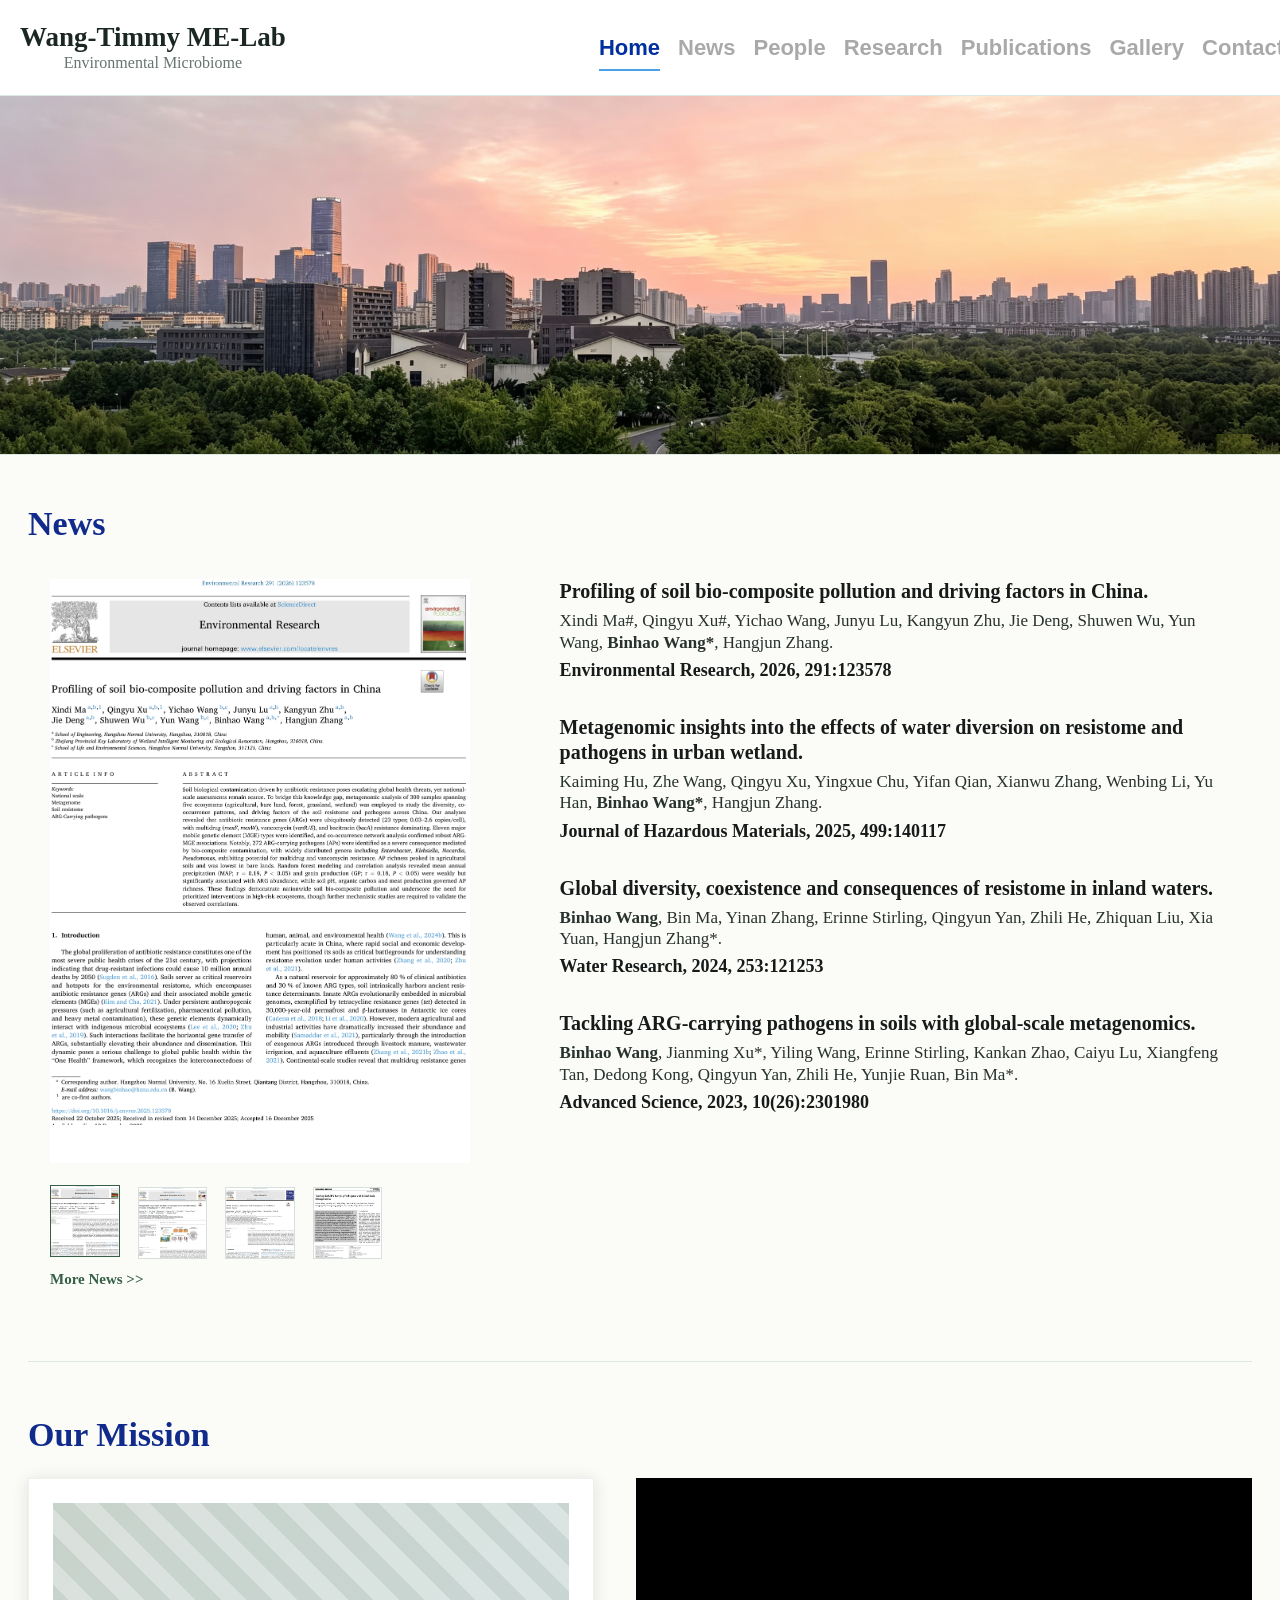
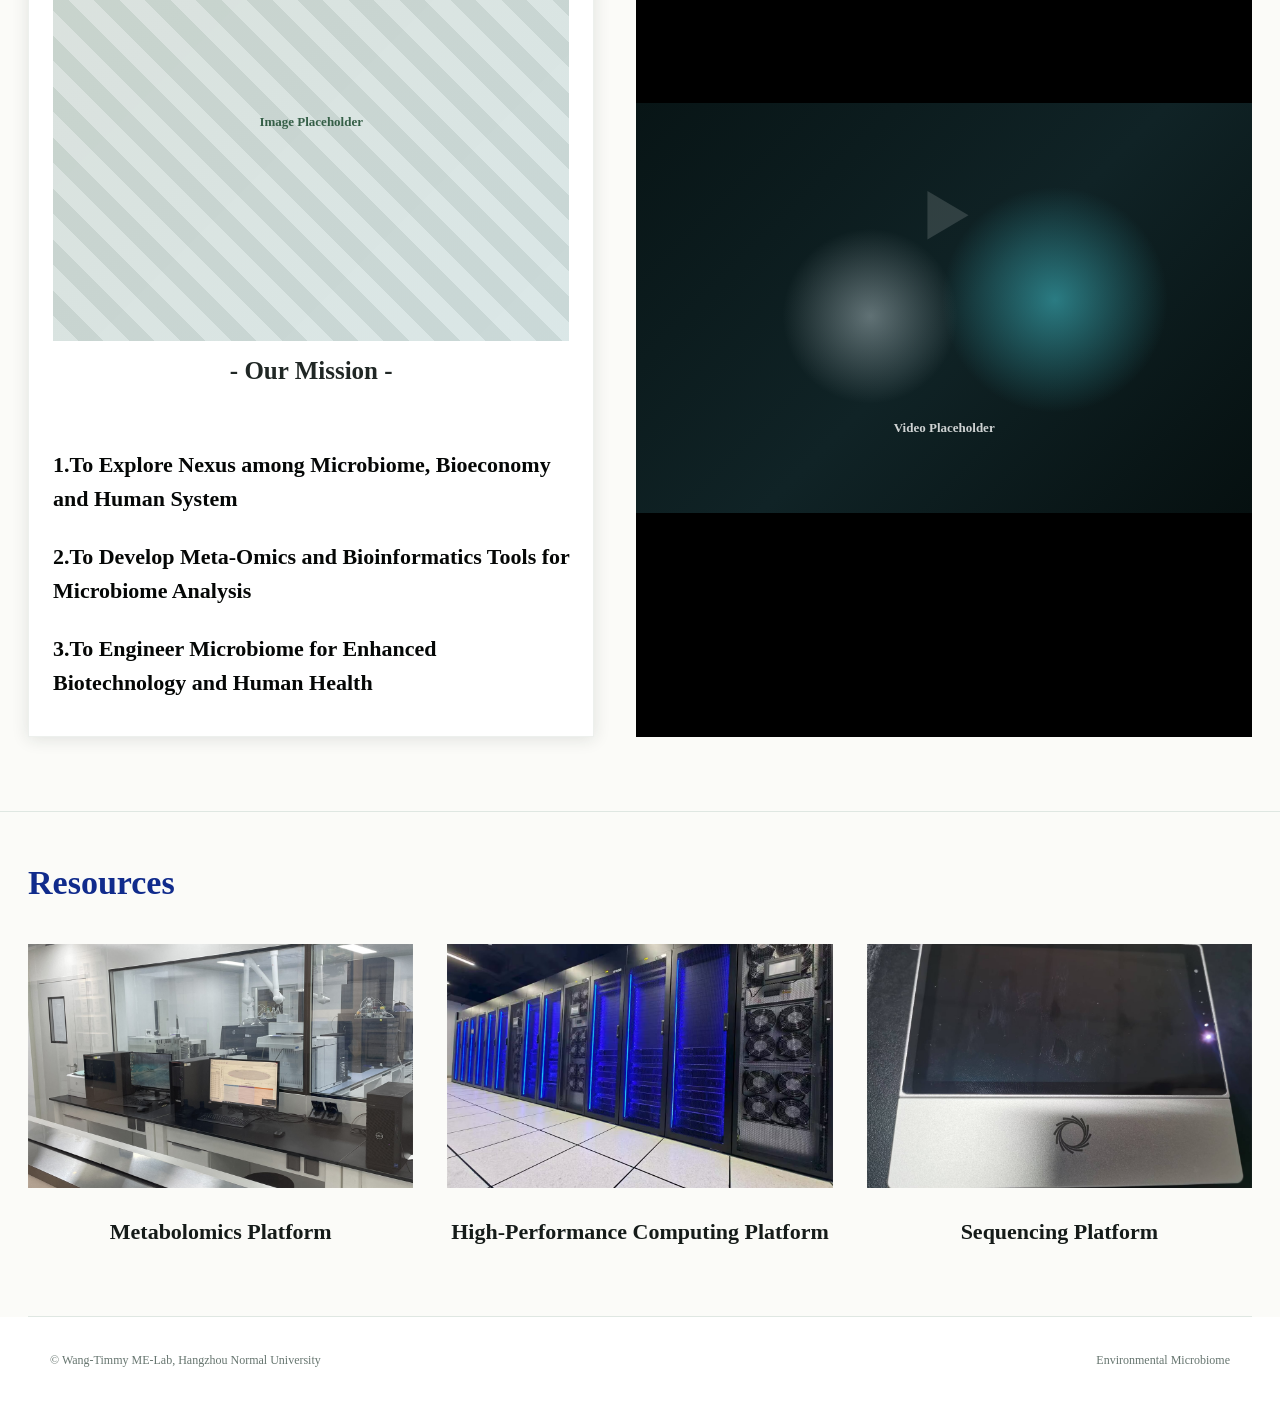
==== commit b6d701f8: "Update website content" ====
--- a/index.html
+++ b/index.html
@@ -5,7 +5,7 @@
     <meta name="viewport" content="width=device-width, initial-scale=1.0" />
     <meta
       name="description"
-      content="Wang-Timmy ME-Lab, Environmental Microbiome and Ecological Intelligence Laboratory at Hangzhou Normal University."
+      content="Wang-Timmy ME-Lab, Environmental Microbiome Laboratory at Hangzhou Normal University."
     />
     <title>Wang-Timmy ME-Lab</title>
     <link rel="stylesheet" href="styles.css" />
@@ -15,7 +15,7 @@
       <a class="brand" href="index.html" aria-label="Wang-Timmy ME-Lab home">
         <span>
           <strong>Wang-Timmy ME-Lab</strong>
-          <small>Environmental Microbiome & Ecological Intelligence</small>
+          <small>Environmental Microbiome</small>
         </span>
       </a>
 
@@ -174,7 +174,7 @@
 
     <footer class="site-footer">
       <p>&copy; Wang-Timmy ME-Lab, Hangzhou Normal University</p>
-      <p>Environmental Microbiome & Ecological Intelligence</p>
+      <p>Environmental Microbiome</p>
     </footer>
 
     <script src="script.js"></script>
--- a/styles.css
+++ b/styles.css
@@ -74,6 +74,11 @@
   min-width: 430px;
 }
 
+.brand span {
+  display: inline-block;
+  text-align: center;
+}
+
 .brand strong,
 .brand small {
   display: block;
@@ -534,14 +539,6 @@
   font-weight: 700;
   line-height: 1.25;
   text-align: center;
-}
-
-.home-page .brand strong {
-  font-size: 24px;
-}
-
-.home-page .brand small {
-  font-size: 14px;
 }
 
 .home-page .main-nav {
@@ -690,7 +687,7 @@
   width: 100%;
   height: 100%;
   aspect-ratio: 900 / 620;
-  object-fit: cover;
+  object-fit: contain;
   background: var(--white);
   transition: transform 180ms ease, filter 180ms ease;
 }
@@ -910,7 +907,7 @@
 .student-grid {
   display: grid;
   grid-template-columns: repeat(auto-fit, minmax(220px, 260px));
-  gap: 42px;
+  gap: 72px;
   align-items: start;
 }
 
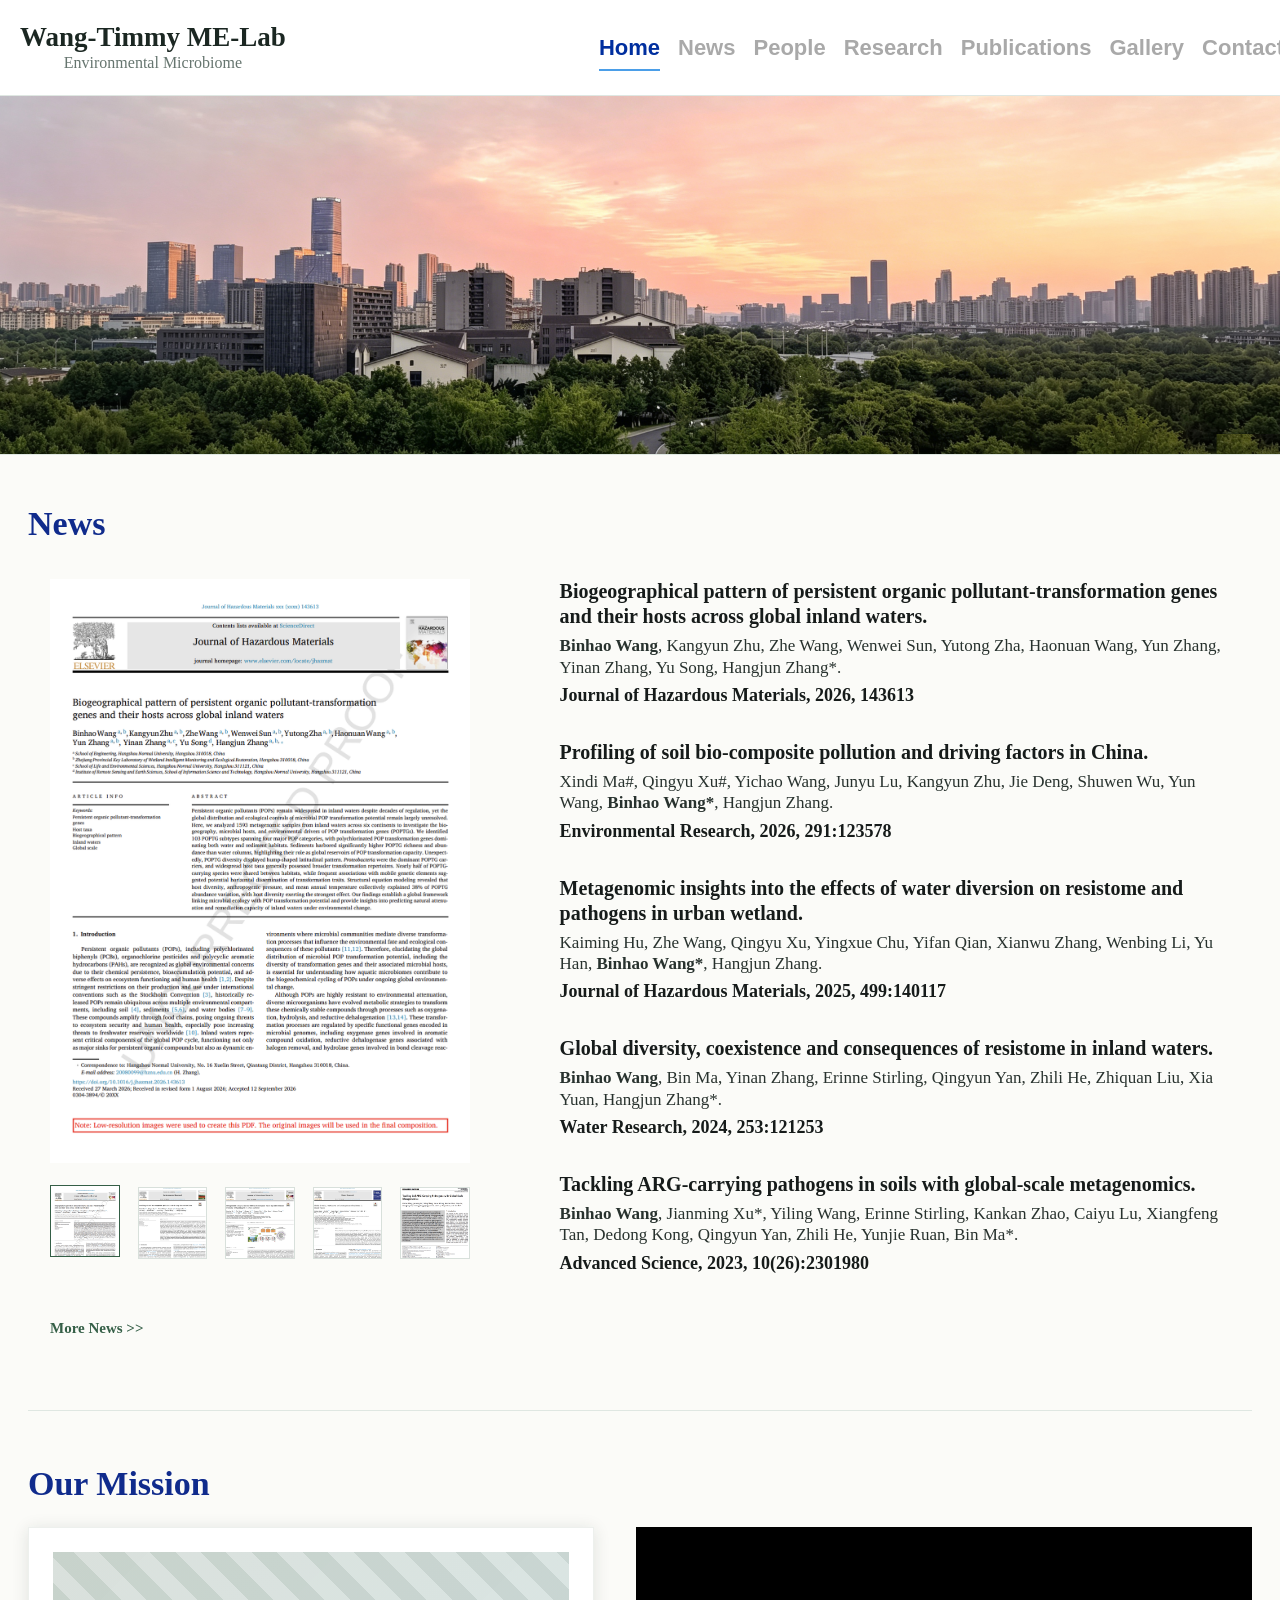
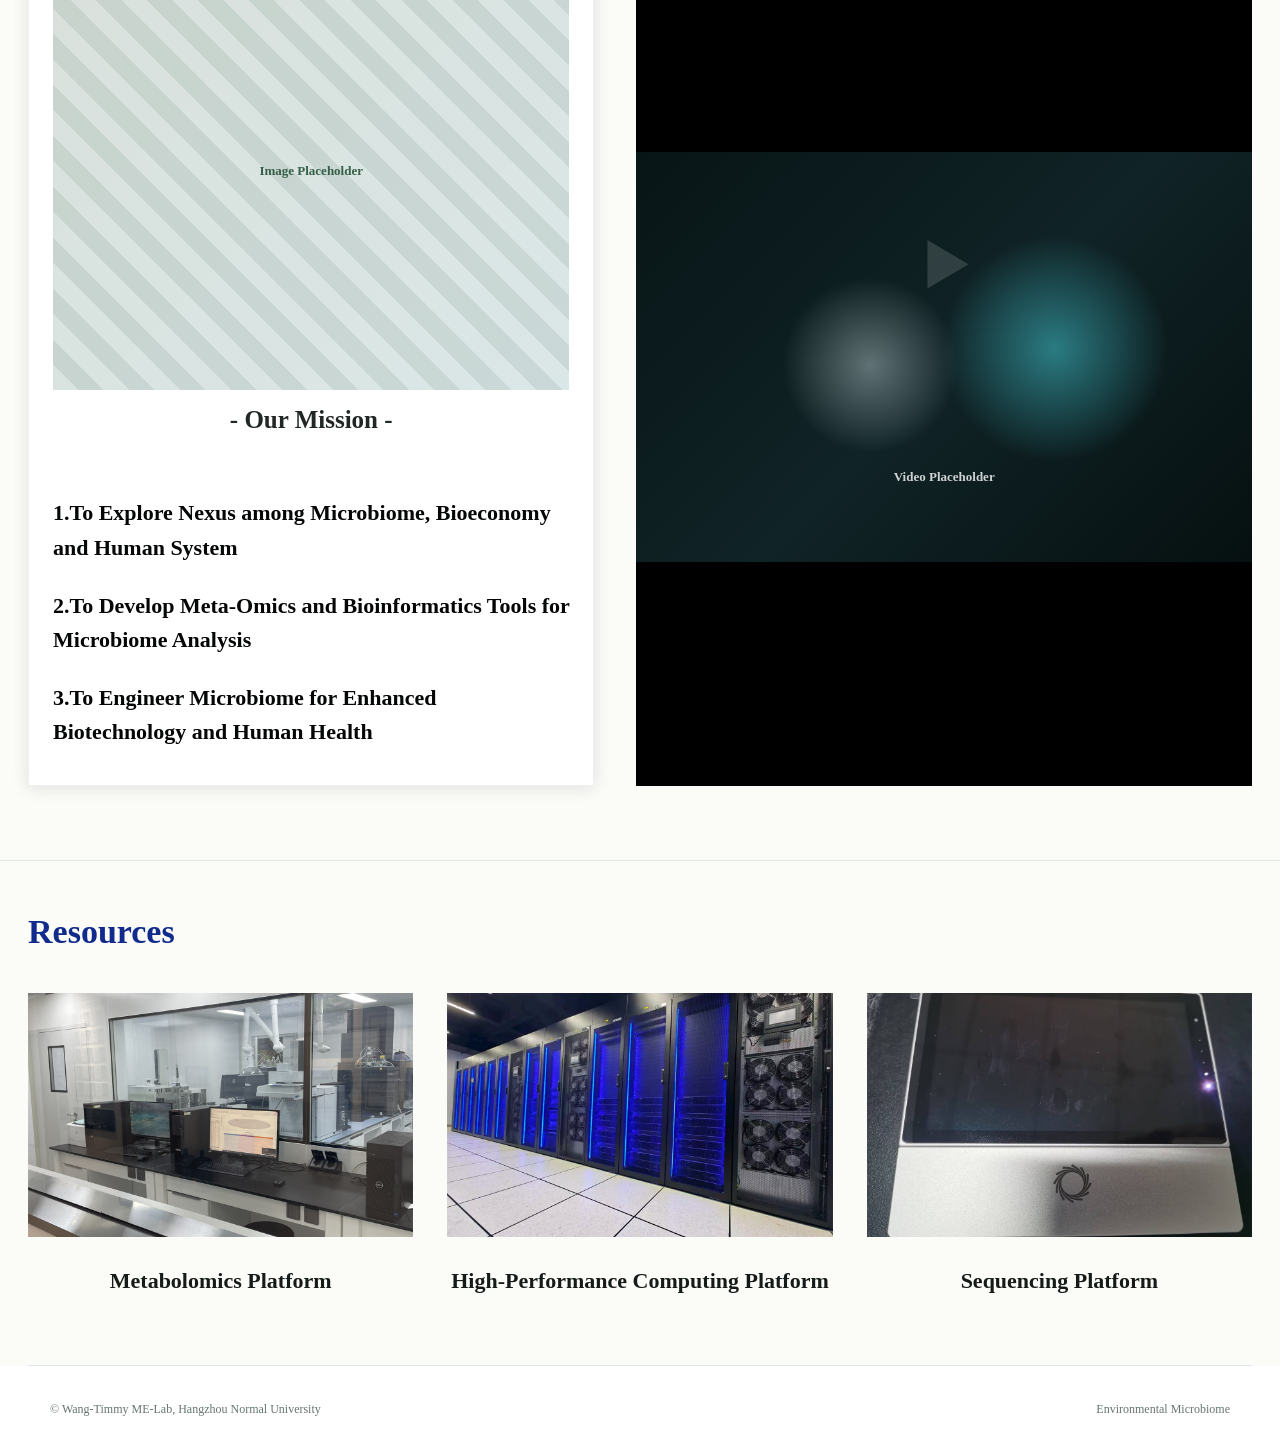
==== commit 7e46fea6: "Add HAZMAT 2026 paper (143613) to home news, journal list and video grid" ====
--- a/index.html
+++ b/index.html
@@ -46,6 +46,13 @@
             <div class="paper-stage" data-carousel-stage>
               <article class="paper-slide is-active" data-carousel-slide>
                 <img
+                  src="assets/paper-jhm-2026-cropped.png"
+                  alt="First page of the Journal of Hazardous Materials article on biogeographical patterns of persistent organic pollutant-transformation genes across global inland waters"
+                />
+              </article>
+
+              <article class="paper-slide" data-carousel-slide>
+                <img
                   src="assets/paper-environmental-research-2026-cropped.png"
                   alt="First page of the Environmental Research article on soil bio-composite pollution in China"
                 />
@@ -71,21 +78,36 @@
             </div>
             <div class="paper-thumbs" aria-label="Paper cover thumbnails">
               <button class="is-active" type="button" data-carousel-dot aria-label="Show paper cover 1">
+                <img src="assets/paper-jhm-2026-cropped.png" alt="" />
+              </button>
+
+              <button type="button" data-carousel-dot aria-label="Show paper cover 2">
                 <img src="assets/paper-environmental-research-2026-cropped.png" alt="" />
               </button>
-              <button type="button" data-carousel-dot aria-label="Show paper cover 2">
+              <button type="button" data-carousel-dot aria-label="Show paper cover 3">
                 <img src="assets/paper-jhm-2025-cropped.png" alt="" />
               </button>
-              <button type="button" data-carousel-dot aria-label="Show paper cover 3">
+              <button type="button" data-carousel-dot aria-label="Show paper cover 4">
                 <img src="assets/paper-water-research-2024-cropped.png" alt="" />
               </button>
-              <button type="button" data-carousel-dot aria-label="Show paper cover 4">
+              <button type="button" data-carousel-dot aria-label="Show paper cover 5">
                 <img src="assets/paper-advanced-science-2023-cropped.png" alt="" />
               </button>
             </div>
           </section>
 
           <section class="news-list" aria-label="Featured publications">
+            <article class="news-row">
+              <a href="publications.html">
+                <h3>Biogeographical pattern of persistent organic pollutant-transformation genes and their hosts across global inland waters.</h3>
+                <p>
+                  <strong>Binhao Wang</strong>, Kangyun Zhu, Zhe Wang, Wenwei Sun, Yutong Zha, Haonuan Wang, Yun Zhang, Yinan Zhang, Yu Song,
+                  Hangjun Zhang*.
+                </p>
+              </a>
+              <time datetime="2026">Journal of Hazardous Materials, 2026, 143613</time>
+            </article>
+
             <article class="news-row">
               <a href="publications.html">
                 <h3>Profiling of soil bio-composite pollution and driving factors in China.</h3>
